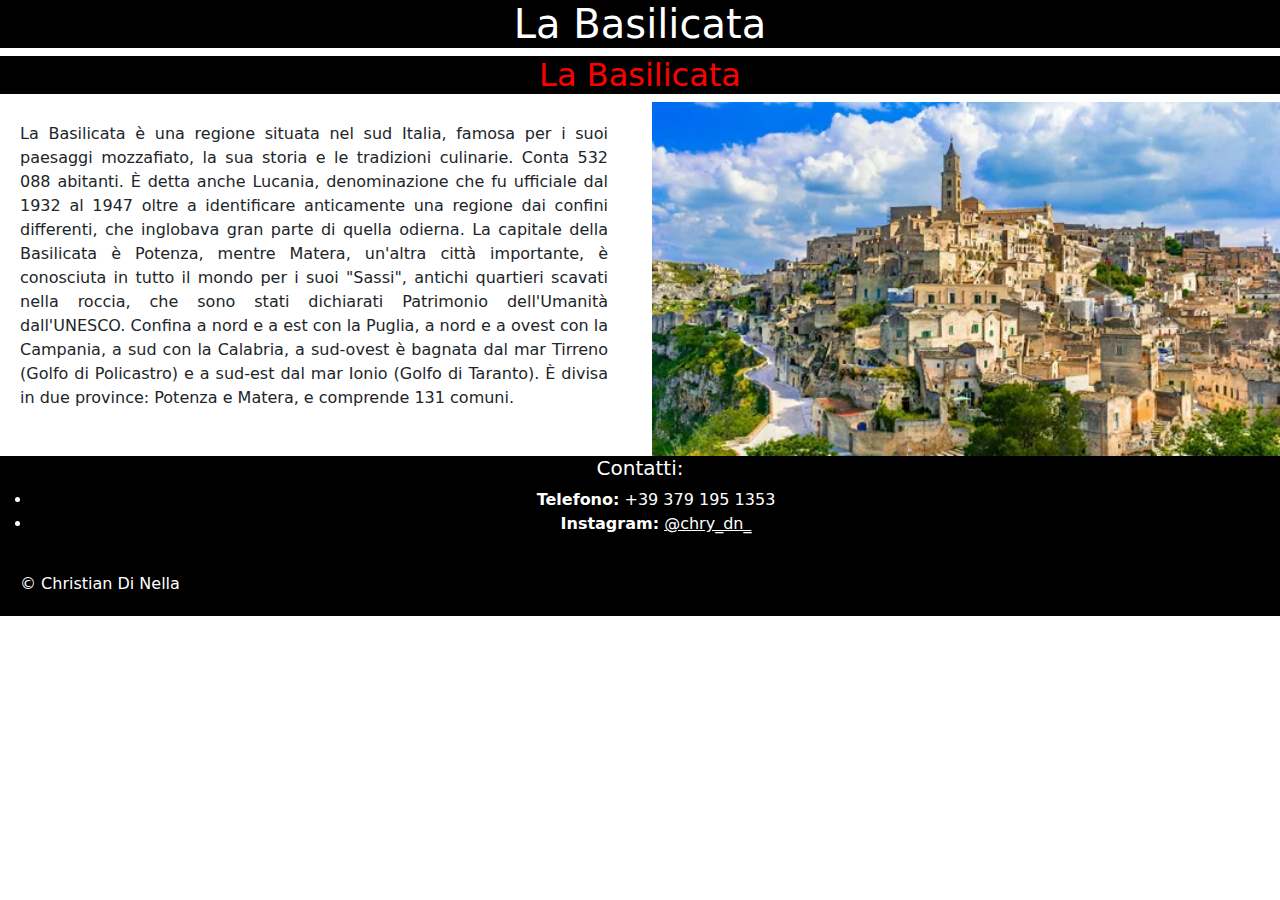
==== basilicata.html @ c7d5cf5f "Add files via upload" ====
<html>
	<head>
		<title>La Basilicata</title>
		<link href="https://cdn.jsdelivr.net/npm/bootstrap@5.3.3/dist/css/bootstrap.min.css" rel="stylesheet" integrity="sha384-QWTKZyjpPEjISv5WaRU9OFeRpok6YctnYmDr5pNlyT2bRjXh0JMhjY6hW+ALEwIH" crossorigin="anonymous">
		<link rel="icon" type="image/x-icon" href="c.png">
		<style>
			h1 {
				text-align:center;
				color:white;
				background-color:black;
				font-size:40px;
			}
			
			img {
				width:100%;
				height:auto;
			}
			
			h2 {
				text-align:center;
				color:red;
				background-color:black;
			}
			
			h3 {
				text-align:center;
				color:yellow;
				background-color:black;
			}
			
			p {
				padding: 20px;
				text-align: justify;
			}
			
			footer {
				text-align:center;
				color: white;
				background-color:black;
			}
		</style>
	</head>
	<body>
		<header>
			<h1>La Basilicata</h1>
		</header>
		<main>
			<h2>La Basilicata</h2>
			<div class="row">
				<div class="col">
					<p>La Basilicata è una regione situata nel sud Italia, famosa per i suoi paesaggi mozzafiato, la sua storia e le tradizioni culinarie. Conta 532 088 abitanti. È detta anche Lucania, denominazione che fu ufficiale dal 1932 al 1947 oltre a identificare anticamente una regione dai confini differenti, che inglobava gran parte di quella odierna. La capitale della Basilicata è Potenza, mentre Matera, un'altra città importante, è conosciuta in tutto il mondo per i suoi "Sassi", antichi quartieri scavati nella roccia, che sono stati dichiarati Patrimonio dell'Umanità dall'UNESCO. Confina a nord e a est con la Puglia, a nord e a ovest con la Campania, a sud con la Calabria, a sud-ovest è bagnata dal mar Tirreno (Golfo di Policastro) e a sud-est dal mar Ionio (Golfo di Taranto). È divisa in due province: Potenza e Matera, e comprende 131 comuni.</p>
				</div>
				<div class="col">
					<a href="https://it.wikipedia.org/wiki/Basilicata" target="_blank">
							<img src="basilicata.webp" alt="La Basilicata" title="La Basilicata"/>
					</a>
				</div>
			</div>
		</main>
		<footer>
			<h5>Contatti:</h5>
			<ul>
				<li>
					<strong>Telefono:</strong> +39 379	195	1353
				</li>
				<li>
					<strong>Instagram:</strong> 
					<a href="https://www.instagram.com/chry_dn_" target="_blank" class="text-white">
					<i class="fab fa-instagram"></i> @chry_dn_
					</a>
				</li>
			</ul>
			<p>&copy; Christian Di Nella</p>
		</footer>
		<script src="https://cdn.jsdelivr.net/npm/bootstrap@5.3.3/dist/js/bootstrap.bundle.min.js" integrity="sha384-YvpcrYf0tY3lHB60NNkmXc5s9fDVZLESaAA55NDzOxhy9GkcIdslK1eN7N6jIeHz" crossorigin="anonymous"></script>
	</body>
</html>
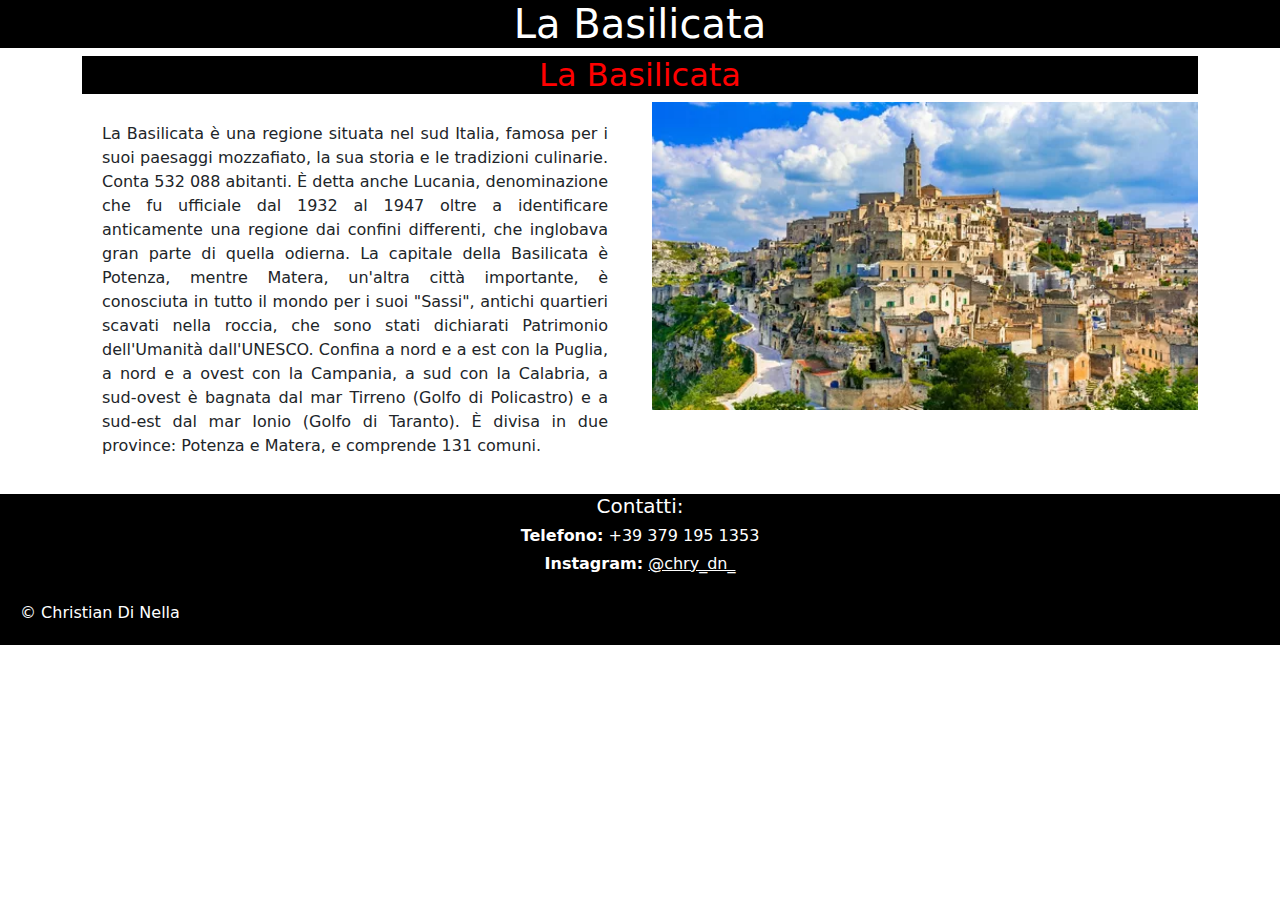
==== commit a111daca: "Add files via upload" ====
--- a/basilicata.html
+++ b/basilicata.html
@@ -22,12 +22,6 @@
 				background-color:black;
 			}
 			
-			h3 {
-				text-align:center;
-				color:yellow;
-				background-color:black;
-			}
-			
 			p {
 				padding: 20px;
 				text-align: justify;
@@ -45,31 +39,26 @@
 			<h1>La Basilicata</h1>
 		</header>
 		<main>
-			<h2>La Basilicata</h2>
-			<div class="row">
-				<div class="col">
-					<p>La Basilicata è una regione situata nel sud Italia, famosa per i suoi paesaggi mozzafiato, la sua storia e le tradizioni culinarie. Conta 532 088 abitanti. È detta anche Lucania, denominazione che fu ufficiale dal 1932 al 1947 oltre a identificare anticamente una regione dai confini differenti, che inglobava gran parte di quella odierna. La capitale della Basilicata è Potenza, mentre Matera, un'altra città importante, è conosciuta in tutto il mondo per i suoi "Sassi", antichi quartieri scavati nella roccia, che sono stati dichiarati Patrimonio dell'Umanità dall'UNESCO. Confina a nord e a est con la Puglia, a nord e a ovest con la Campania, a sud con la Calabria, a sud-ovest è bagnata dal mar Tirreno (Golfo di Policastro) e a sud-est dal mar Ionio (Golfo di Taranto). È divisa in due province: Potenza e Matera, e comprende 131 comuni.</p>
-				</div>
-				<div class="col">
-					<a href="https://it.wikipedia.org/wiki/Basilicata" target="_blank">
-							<img src="basilicata.webp" alt="La Basilicata" title="La Basilicata"/>
-					</a>
+			<div class="container">
+				<h2>La Basilicata</h2>
+				<div class="row">
+					<div class="col">
+						<p>La Basilicata è una regione situata nel sud Italia, famosa per i suoi paesaggi mozzafiato, la sua storia e le tradizioni culinarie. Conta 532 088 abitanti. È detta anche Lucania, denominazione che fu ufficiale dal 1932 al 1947 oltre a identificare anticamente una regione dai confini differenti, che inglobava gran parte di quella odierna. La capitale della Basilicata è Potenza, mentre Matera, un'altra città importante, è conosciuta in tutto il mondo per i suoi "Sassi", antichi quartieri scavati nella roccia, che sono stati dichiarati Patrimonio dell'Umanità dall'UNESCO. Confina a nord e a est con la Puglia, a nord e a ovest con la Campania, a sud con la Calabria, a sud-ovest è bagnata dal mar Tirreno (Golfo di Policastro) e a sud-est dal mar Ionio (Golfo di Taranto). È divisa in due province: Potenza e Matera, e comprende 131 comuni.</p>
+					</div>
+					<div class="col">
+						<a href="https://it.wikipedia.org/wiki/Basilicata" target="_blank">
+								<img src="basilicata.webp" alt="La Basilicata" title="La Basilicata"/>
+						</a>
+					</div>
 				</div>
 			</div>
 		</main>
 		<footer>
 			<h5>Contatti:</h5>
-			<ul>
-				<li>
-					<strong>Telefono:</strong> +39 379	195	1353
-				</li>
-				<li>
-					<strong>Instagram:</strong> 
-					<a href="https://www.instagram.com/chry_dn_" target="_blank" class="text-white">
-					<i class="fab fa-instagram"></i> @chry_dn_
-					</a>
-				</li>
-			</ul>
+			<h6><strong>Telefono:</strong> +39 379	195	1353</h6>
+			<h6><strong>Instagram:</strong> 
+			<a href="https://www.instagram.com/chry_dn_" target="_blank" class="text-white">
+			<i class="fab fa-instagram"></i> @chry_dn_</a></h6>
 			<p>&copy; Christian Di Nella</p>
 		</footer>
 		<script src="https://cdn.jsdelivr.net/npm/bootstrap@5.3.3/dist/js/bootstrap.bundle.min.js" integrity="sha384-YvpcrYf0tY3lHB60NNkmXc5s9fDVZLESaAA55NDzOxhy9GkcIdslK1eN7N6jIeHz" crossorigin="anonymous"></script>
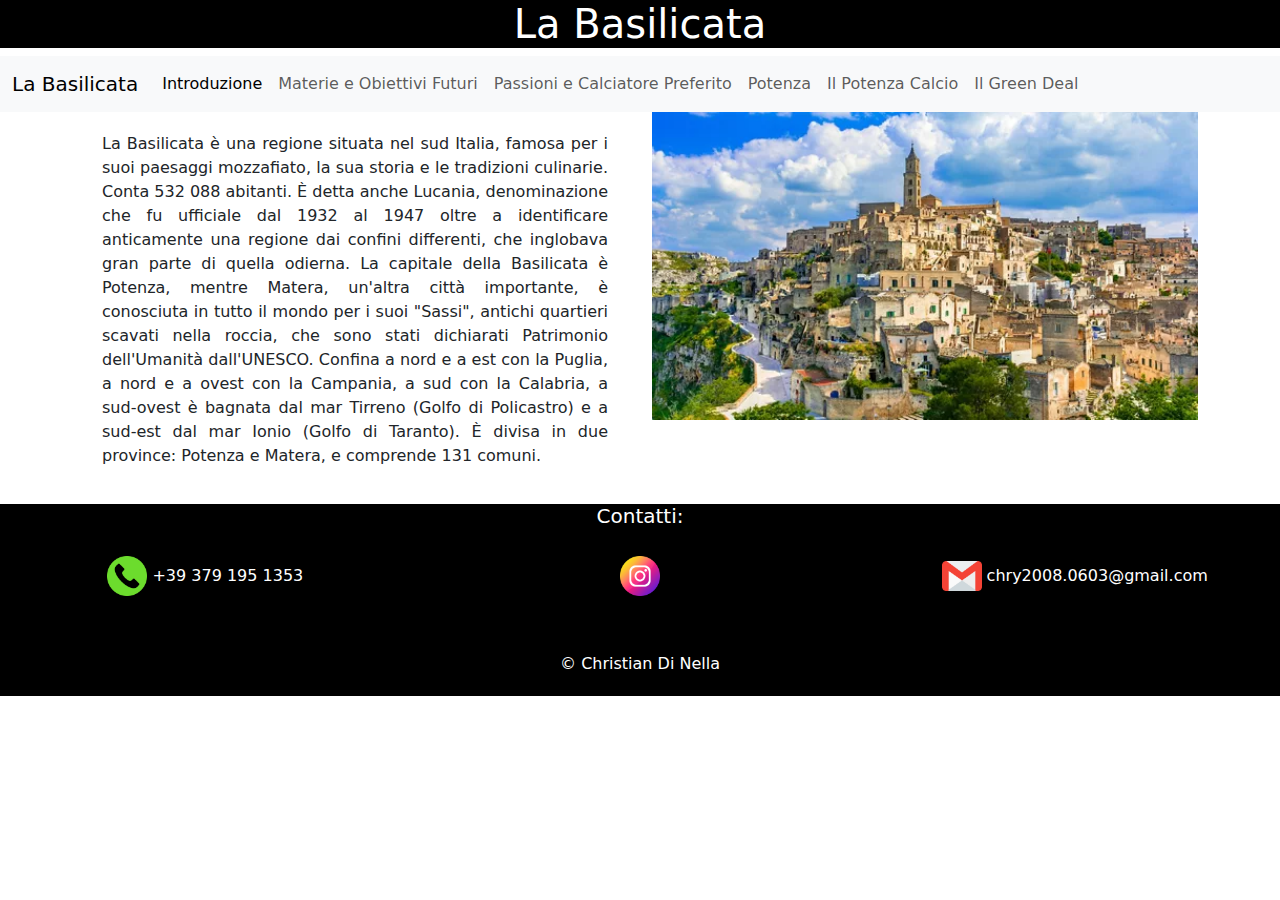
==== commit c8cce15a: "Add files via upload" ====
--- a/basilicata.html
+++ b/basilicata.html
@@ -3,6 +3,7 @@
 		<title>La Basilicata</title>
 		<link href="https://cdn.jsdelivr.net/npm/bootstrap@5.3.3/dist/css/bootstrap.min.css" rel="stylesheet" integrity="sha384-QWTKZyjpPEjISv5WaRU9OFeRpok6YctnYmDr5pNlyT2bRjXh0JMhjY6hW+ALEwIH" crossorigin="anonymous">
 		<link rel="icon" type="image/x-icon" href="c.png">
+		<link type="txt/css" rel="stylesheet" href="mystyle.css">
 		<style>
 			h1 {
 				text-align:center;
@@ -32,15 +33,48 @@
 				color: white;
 				background-color:black;
 			}
+			
+			.paragraph {
+				text-align: center;
+			}
 		</style>
 	</head>
 	<body>
 		<header>
 			<h1>La Basilicata</h1>
+			<nav class="navbar navbar-expand-lg bg-body-tertiary">
+				<div class="container-fluid">
+					<a class="navbar-brand" href="basilicata.html">La Basilicata</a>
+					<button class="navbar-toggler" type="button" data-bs-toggle="collapse" data-bs-target="#navbarSupportedContent" aria-controls="navbarSupportedContent" aria-expanded="false" aria-label="Toggle navigation">
+						<span class="navbar-toggler-icon"></span>
+					</button>
+					<div class="collapse navbar-collapse" id="navbarSupportedContent">
+						<ul class="navbar-nav me-auto mb-2 mb-lg-0">
+							<li class="nav-item">
+								<a class="nav-link active" aria-current="page" href="index.html">Introduzione</a>
+							</li>
+							<li class="nav-item">
+								<a class="nav-link" href="materieobiettivi.html">Materie e Obiettivi Futuri</a>
+							</li>
+							<li class="nav-item">
+								<a class="nav-link" href="passioni.html">Passioni e Calciatore Preferito</a>
+							</li>
+							<li class="nav-item">
+								<a class="nav-link" href="potenza.html">Potenza</a>
+							</li>
+							<li class="nav-item">
+								<a class="nav-link" href="pzcalcio.html">Il Potenza Calcio</a>
+							</li>
+							<li class="nav-item">
+								<a class="nav-link" href="greendeal.html">Il Green Deal</a>
+							</li>
+						</ul>
+					</div>
+				</div>
+			</nav>
 		</header>
 		<main>
 			<div class="container">
-				<h2>La Basilicata</h2>
 				<div class="row">
 					<div class="col">
 						<p>La Basilicata è una regione situata nel sud Italia, famosa per i suoi paesaggi mozzafiato, la sua storia e le tradizioni culinarie. Conta 532 088 abitanti. È detta anche Lucania, denominazione che fu ufficiale dal 1932 al 1947 oltre a identificare anticamente una regione dai confini differenti, che inglobava gran parte di quella odierna. La capitale della Basilicata è Potenza, mentre Matera, un'altra città importante, è conosciuta in tutto il mondo per i suoi "Sassi", antichi quartieri scavati nella roccia, che sono stati dichiarati Patrimonio dell'Umanità dall'UNESCO. Confina a nord e a est con la Puglia, a nord e a ovest con la Campania, a sud con la Calabria, a sud-ovest è bagnata dal mar Tirreno (Golfo di Policastro) e a sud-est dal mar Ionio (Golfo di Taranto). È divisa in due province: Potenza e Matera, e comprende 131 comuni.</p>
@@ -55,11 +89,19 @@
 		</main>
 		<footer>
 			<h5>Contatti:</h5>
-			<h6><strong>Telefono:</strong> +39 379	195	1353</h6>
-			<h6><strong>Instagram:</strong> 
-			<a href="https://www.instagram.com/chry_dn_" target="_blank" class="text-white">
-			<i class="fab fa-instagram"></i> @chry_dn_</a></h6>
-			<p>&copy; Christian Di Nella</p>
+			<div class="row">
+				<div class="col">
+					<p class="paragraph"><img src="phone-call.png" alt="Numero di Telefono" title="Numero di Telefono" style="width: 40px; height: 40px;"> +39 379	195	1353</p>
+				</div>
+				<div class="col">
+					<p class="paragraph"><a href="https://www.instagram.com/chry_dn_" target="_blank">
+					<img src="instagram.png" alt="Instagram" title="Instagram" style="width: 40px; height: 40px;"></a></p>
+				</div>
+				<div class="col">
+					<p class="paragraph"><img src="gmail.png" alt="Gmail" title="Gmail" style="width: 40px; height: 40px;"> chry2008.0603@gmail.com</p>
+				</div>
+			</div>
+			<p class="paragraph">&copy; Christian Di Nella</p>
 		</footer>
 		<script src="https://cdn.jsdelivr.net/npm/bootstrap@5.3.3/dist/js/bootstrap.bundle.min.js" integrity="sha384-YvpcrYf0tY3lHB60NNkmXc5s9fDVZLESaAA55NDzOxhy9GkcIdslK1eN7N6jIeHz" crossorigin="anonymous"></script>
 	</body>
--- a/mystyle.css
+++ b/mystyle.css
@@ -0,0 +1,38 @@
+h1 {
+	text-align:center;
+	color:white;
+	background-color:black;
+	font-size:40px;
+}
+	
+img {
+		width:100%;
+		height:auto;
+}
+	
+h2 {
+	text-align:center;
+	color:red;
+	background-color:black;
+}
+			
+h3 {
+	text-align:center;
+	color:yellow;
+	background-color:black;
+}
+
+p {
+	padding: 20px;
+	text-align: justify;
+}
+			
+footer {
+	text-align:center;
+	color: white;
+	background-color:black;
+}
+
+.paragraph {
+				text-align: center;
+			}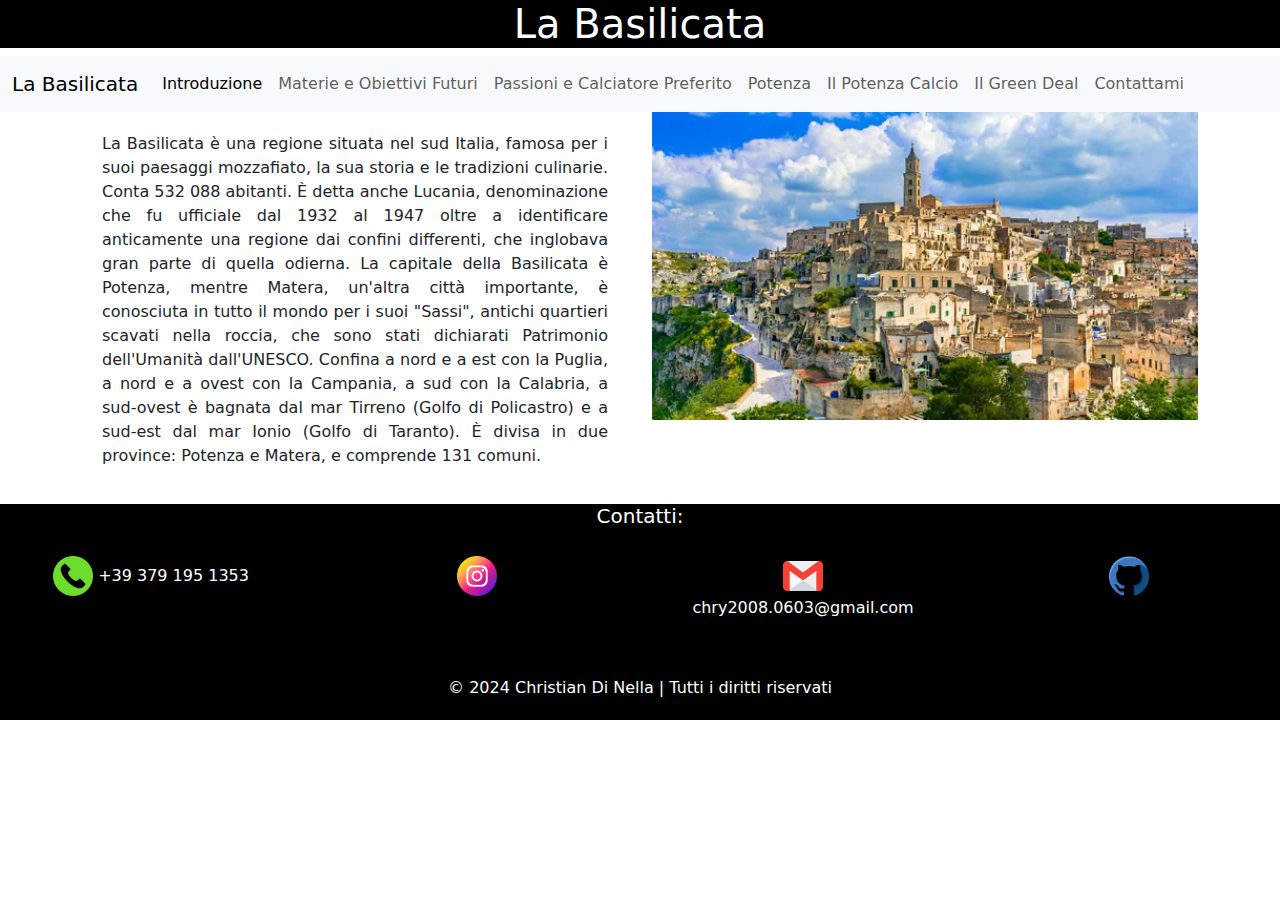
==== commit e06c47f3: "Add files via upload" ====
--- a/basilicata.html
+++ b/basilicata.html
@@ -68,6 +68,9 @@
 							<li class="nav-item">
 								<a class="nav-link" href="greendeal.html">Il Green Deal</a>
 							</li>
+							<li class="nav-item">
+								<a class="nav-link" href="contatti.html">Contattami</a>
+							</li>
 						</ul>
 					</div>
 				</div>
@@ -100,8 +103,11 @@
 				<div class="col">
 					<p class="paragraph"><img src="gmail.png" alt="Gmail" title="Gmail" style="width: 40px; height: 40px;"> chry2008.0603@gmail.com</p>
 				</div>
+				<div class="col">
+					<p class="paragraph"><a href="https://github.com/DiNellaChristian" target="_blank"><img src="github.png" alt="Github" title="Github" style="width: 40px; height: 40px;"></a></p>
+				</div>
 			</div>
-			<p class="paragraph">&copy; Christian Di Nella</p>
+			<p class="paragraph">&copy; 2024 Christian Di Nella | Tutti i diritti riservati</p>
 		</footer>
 		<script src="https://cdn.jsdelivr.net/npm/bootstrap@5.3.3/dist/js/bootstrap.bundle.min.js" integrity="sha384-YvpcrYf0tY3lHB60NNkmXc5s9fDVZLESaAA55NDzOxhy9GkcIdslK1eN7N6jIeHz" crossorigin="anonymous"></script>
 	</body>
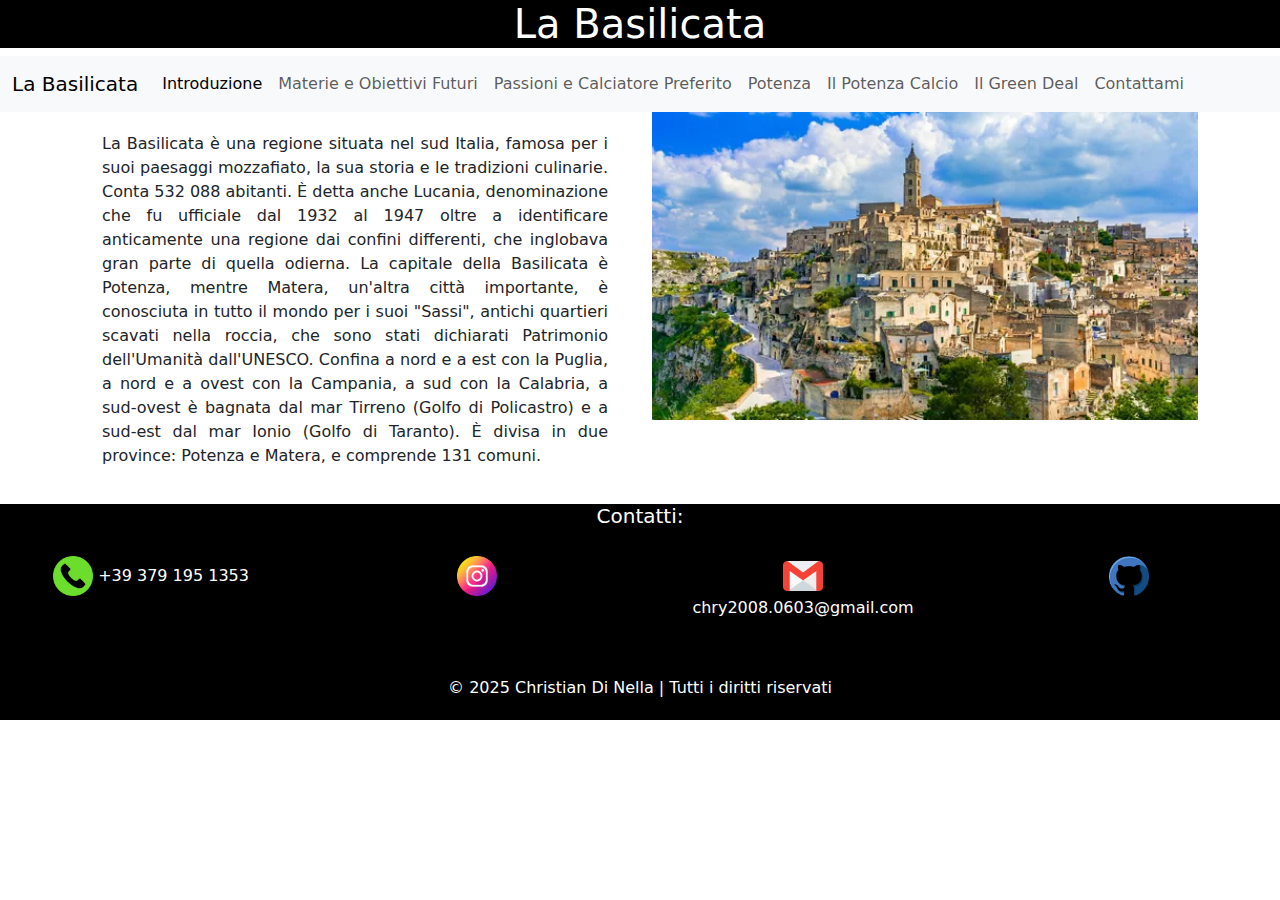
==== commit 74661dbe: "Add files via upload" ====
--- a/basilicata.html
+++ b/basilicata.html
@@ -107,7 +107,7 @@
 					<p class="paragraph"><a href="https://github.com/DiNellaChristian" target="_blank"><img src="github.png" alt="Github" title="Github" style="width: 40px; height: 40px;"></a></p>
 				</div>
 			</div>
-			<p class="paragraph">&copy; 2024 Christian Di Nella | Tutti i diritti riservati</p>
+			<p class="paragraph">&copy; 2025 Christian Di Nella | Tutti i diritti riservati</p>
 		</footer>
 		<script src="https://cdn.jsdelivr.net/npm/bootstrap@5.3.3/dist/js/bootstrap.bundle.min.js" integrity="sha384-YvpcrYf0tY3lHB60NNkmXc5s9fDVZLESaAA55NDzOxhy9GkcIdslK1eN7N6jIeHz" crossorigin="anonymous"></script>
 	</body>
